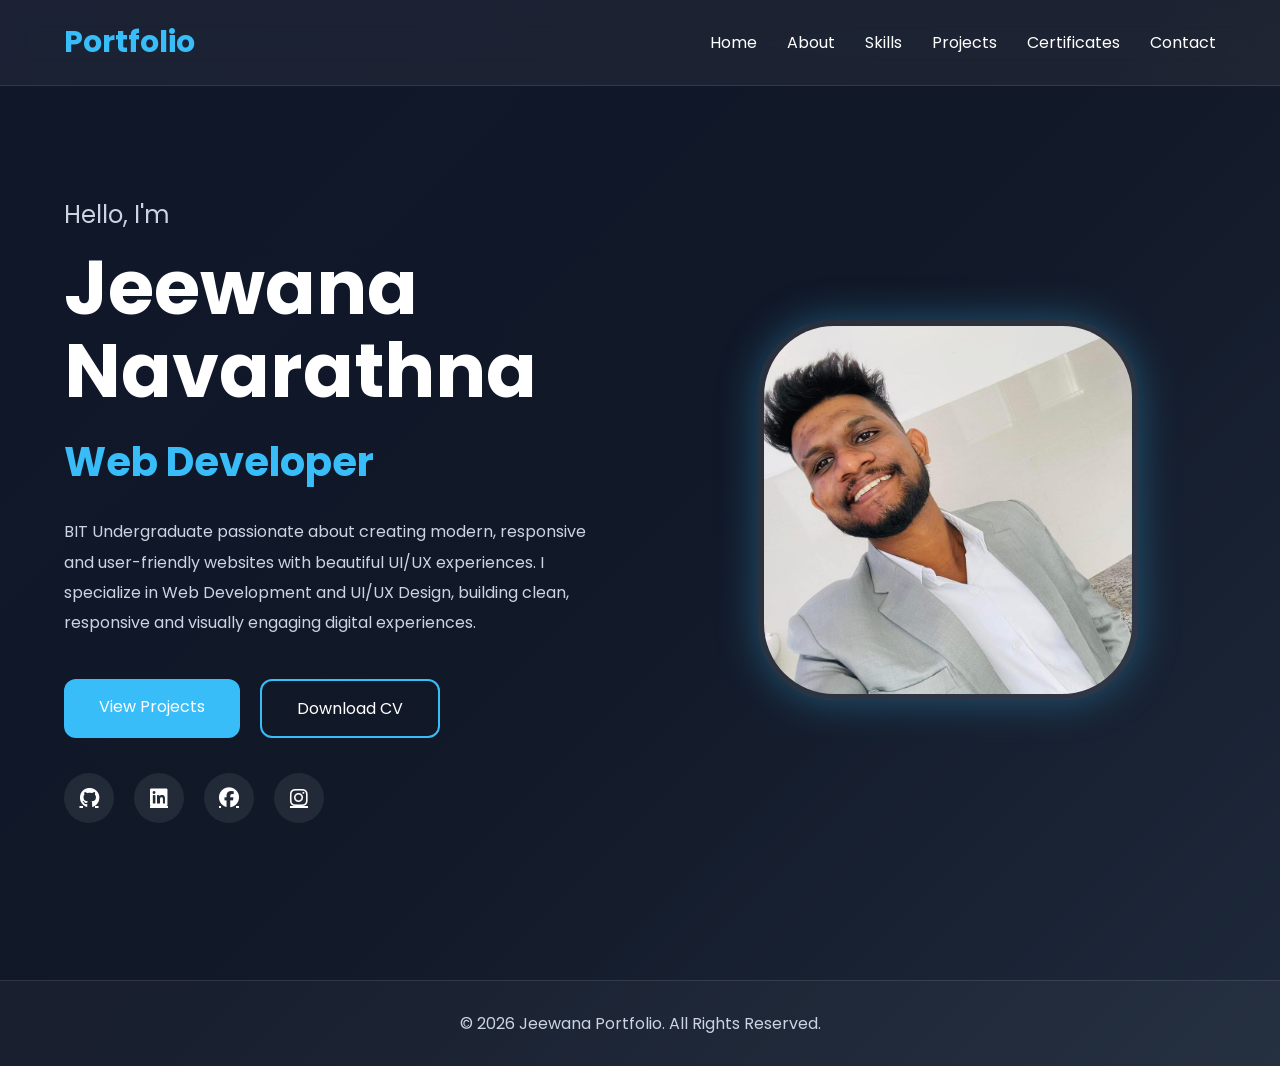
==== index.html @ dc3f1950 "complete 95%" ====
<!DOCTYPE html>
<html lang="en">

<head>

    <meta charset="UTF-8">

    <meta name="viewport"
          content="width=device-width, initial-scale=1.0">

    <title>Jeewana Portfolio</title>

    <!-- CSS -->

    <link rel="stylesheet" href="css/style.css">

    <!-- GOOGLE FONT -->

    <link href="https://fonts.googleapis.com/css2?family=Poppins:wght@300;400;500;600;700&display=swap"
          rel="stylesheet">

    <!-- FONT AWESOME -->

    <link rel="stylesheet"
          href="https://cdnjs.cloudflare.com/ajax/libs/font-awesome/6.5.1/css/all.min.css">

    <!-- AOS -->

    <link rel="stylesheet"
          href="https://unpkg.com/aos@2.3.4/dist/aos.css"/>

</head>

<body>

<!-- NAVBAR -->

<nav class="navbar">

    <div class="container nav-container">

        <h2 class="logo">Portfolio</h2>

        <ul class="nav-links">

            <li><a href="index.html">Home</a></li>

            <li><a href="about.html">About</a></li>

            <li><a href="skills.html">Skills</a></li>

            <li><a href="projects.html">Projects</a></li>

            <li><a href="certificates.html">Certificates</a></li>

            <li><a href="contact.php">Contact</a></li>

        </ul>

    </div>

</nav>

<!-- HERO SECTION -->

<section class="hero">

    <div class="hero-glow"></div>

    <div class="container hero-container">

        <!-- LEFT -->

        <div class="hero-content"
             data-aos="fade-right">

            <p class="hero-intro">
                Hello, I'm
            </p>

            <h1 class="hero-name">
                Jeewana Navarathna
            </h1>

            <h2 class="hero-role">
                <span class="typing"></span>
            </h2>

            <p class="hero-description">

                BIT Undergraduate passionate about creating
                modern, responsive and user-friendly websites
                with beautiful UI/UX experiences.

                I specialize in Web Development and UI/UX Design,
                building clean, responsive and visually engaging
                digital experiences.

            </p>

            <!-- BUTTONS -->

            <div class="hero-buttons">

                <a href="projects.html"
                   class="btn">

                    View Projects

                </a>

                <a href="uploads/cv.pdf"
                   class="btn secondary-btn"
                   download>

                    Download CV

                </a>

            </div>

            <!-- SOCIAL -->

            <div class="social-icons">

                <a href="https://github.com/JeewanaCodez"
                   target="_blank">

                    <i class="fab fa-github"></i>

                </a>

                <a href="https://www.linkedin.com/in/jeewana-navarathna"
                   target="_blank">

                    <i class="fab fa-linkedin"></i>

                </a>

                <a href="https://www.facebook.com/share/1CrE9x2tZE/?mibextid=wwXIfr"
                   target="_blank">

                    <i class="fab fa-facebook"></i>

                </a>

                <a href="#">

                    <i class="fab fa-instagram"></i>

                </a>

            </div>

        </div>

        <!-- RIGHT -->

        <div class="hero-image"
             data-aos="fade-left">

            <img src="images/profile/profile.jpeg"
                 alt="profile">

        </div>

    </div>

</section>

<!-- FOOTER -->

<footer class="footer">

    <div class="container">

        <p>
            © 2026 Jeewana Portfolio. All Rights Reserved.
        </p>

    </div>

</footer>

<!-- AOS -->

<script src="https://unpkg.com/aos@2.3.4/dist/aos.js"></script>

<script>

AOS.init({

    duration:1200,
    once:true

});

</script>

<!-- JS -->

<script src="js/script.js"></script>

</body>
</html>
---- css/style.css ----
/* RESET */

*{
    margin:0;
    padding:0;
    box-sizing:border-box;
    font-family:'Poppins',sans-serif;
}

html{
    scroll-behavior:smooth;
}

/* BODY */

body{
    background:linear-gradient(
        135deg,
        #0f172a,
        #111827,
        #1e293b
    );

    color:white;

    overflow-x:hidden;
}

/* CONTAINER */

.container{
    width:90%;
    max-width:1200px;
    margin:auto;
}

/* NAVBAR */

.navbar{

    width:100%;

    position:fixed;

    top:0;
    left:0;

    z-index:1000;

    padding:20px 0;

    background:rgba(255,255,255,0.05);

    backdrop-filter:blur(15px);

    border-bottom:1px solid rgba(255,255,255,0.1);
}

.nav-container{

    display:flex;

    justify-content:space-between;

    align-items:center;
}

/* LOGO */

.logo{

    font-size:30px;

    font-weight:700;

    color:#38bdf8;
}

/* NAV LINKS */

.nav-links{

    display:flex;

    gap:30px;

    list-style:none;
}

.nav-links a{

    color:white;

    text-decoration:none;

    transition:0.3s;
}

.nav-links a:hover{

    color:#38bdf8;
}

/* HERO SECTION */

.hero{

    min-height:100vh;

    display:flex;

    align-items:center;

    padding-top:120px;
}

.hero-container{

    display:flex;

    justify-content:space-between;

    align-items:center;

    gap:80px;
}

/* HERO CONTENT */

.hero-content{
    flex:1;
}

.hero-intro{

    font-size:24px;

    color:#cbd5e1;

    margin-bottom:15px;
}

.hero-name{

    font-size:75px;

    font-weight:700;

    line-height:1.1;

    margin-bottom:20px;
}

.hero-role{

    font-size:40px;

    color:#38bdf8;

    margin-bottom:25px;
}

.hero-description{

    max-width:600px;

    line-height:1.9;

    color:#cbd5e1;

    margin-bottom:40px;
}

/* BUTTONS */

.hero-buttons{

    display:flex;

    gap:20px;

    margin-bottom:35px;
}

.btn{

    display:inline-block;

    padding:15px 35px;

    background:#38bdf8;

    color:white;

    text-decoration:none;

    border-radius:12px;

    transition:0.3s;

    position:relative;

    overflow:hidden;
}

.btn:hover{

    transform:translateY(-5px);

    background:#0ea5e9;
}

.secondary-btn{

    background:transparent;

    border:2px solid #38bdf8;
}

/* SOCIAL ICONS */

.social-icons{

    display:flex;

    gap:20px;
}

.social-icons a{

    width:50px;

    height:50px;

    display:flex;

    justify-content:center;

    align-items:center;

    border-radius:50%;

    background:rgba(255,255,255,0.08);

    color:white;

    font-size:20px;

    transition:0.3s;
}

.social-icons a:hover{

    background:#38bdf8;

    transform:translateY(-5px);
}

/* HERO IMAGE */

.hero-image{

    flex:1;

    display:flex;

    justify-content:center;
}

.hero-image img{

    width:380px;
    height:380px;

    object-fit:cover;

    object-position:0% 30%;

    border-radius:20%;

    border:6px solid rgba(255,255,255,0.1);

    box-shadow:0 0 40px rgba(56,189,248,0.35);
}
/* PAGE SECTION */

.page{
    padding-top:120px;
}

/* ABOUT PAGE CARD */

.about-card{
    max-width:900px;
    margin:40px auto 80px;
    padding:40px;

    background:rgba(255,255,255,0.05);
    border:1px solid rgba(255,255,255,0.1);
    border-radius:20px;

    backdrop-filter:blur(15px);

    box-shadow:0 10px 40px rgba(0,0,0,0.3);
}

.about-text{
    font-size:18px;
    line-height:2;
    color:#cbd5e1;
    margin-bottom:20px;
}

.about-text span{
    color:#38bdf8;
    font-weight:600;
}
/* SKILLS PAGE */

.skills-page{
    padding-top:120px;
}

/* CATEGORY */

.skills-category{
    margin-bottom:70px;
}

.skills-category h2{

    margin-bottom:30px;

    color:#38bdf8;

    font-size:28px;

    text-align:center;
}

/* GRID */

.skills-grid{

    display:grid;

    grid-template-columns:
    repeat(auto-fit,minmax(220px,1fr));

    gap:25px;
}

/* CARD */

.skill-card{

    background:rgba(255,255,255,0.05);

    padding:35px;

    border-radius:20px;

    text-align:center;

    border:1px solid rgba(255,255,255,0.1);

    transition:0.4s;

    backdrop-filter:blur(15px);
}

.skill-card:hover{

    transform:translateY(-10px);

    border-color:#38bdf8;

    background:rgba(56,189,248,0.1);
}

/* ICON */

.skill-card i{

    font-size:45px;

    margin-bottom:20px;

    color:#38bdf8;
}

/* TITLE */

.skill-card h3{

    font-size:20px;

    color:white;
}
/* PROJECTS PAGE */

.projects-page{
    padding-top:120px;
}

/* PROJECT SECTION */

.project-section{

    margin-bottom:100px;
}

/* DETAILS */

.project-details{

    margin-bottom:35px;
}

.project-details h2{

    font-size:34px;

    color:#38bdf8;

    margin-bottom:20px;
}

.project-details p{

    color:#cbd5e1;

    line-height:1.9;

    max-width:800px;

    margin-bottom:25px;
}

/* TAGS */

.project-tags{

    display:flex;

    flex-wrap:wrap;

    gap:12px;
}

.project-tags span{

    padding:8px 15px;

    background:rgba(56,189,248,0.12);

    border:1px solid rgba(56,189,248,0.3);

    border-radius:20px;

    color:#38bdf8;

    font-size:14px;
}

/* GALLERY */

.project-gallery{

    display:grid;

    grid-template-columns:
    repeat(auto-fit,minmax(250px,1fr));

    gap:25px;
}

/* IMAGE */

.project-gallery a{

    overflow:hidden;

    border-radius:20px;

    display:block;

    background:rgba(255,255,255,0.05);

    border:1px solid rgba(255,255,255,0.1);

    transition:0.4s;
}

.project-gallery a:hover{

    transform:translateY(-8px);

    border-color:#38bdf8;
}

.project-gallery img{

    width:100%;

    height:220px;

    object-fit:cover;

    transition:0.5s;
}

.project-gallery a:hover img{

    transform:scale(1.08);
}

/* CONTENT */

.project-content-box{
    flex:1;
}

.project-content-box h2{
    font-size:28px;
    margin-bottom:15px;
    color:#38bdf8;
}

.project-content-box p{
    line-height:1.8;
    color:#cbd5e1;
    margin-bottom:20px;
}

/* TAGS */

.project-tags{
    display:flex;
    flex-wrap:wrap;
    gap:10px;
    margin-bottom:25px;
}

.project-tags span{
    padding:6px 12px;
    background:rgba(56,189,248,0.15);
    border:1px solid rgba(56,189,248,0.3);
    border-radius:20px;
    font-size:12px;
    color:#38bdf8;
}

/* RESPONSIVE */

@media(max-width:768px){

    .project-section{
        flex-direction:column;
        text-align:center;
    }

    .project-image img{
        width:100%;
    }

    .project-tags{
        justify-content:center;
    }
}
/* CERTIFICATES PAGE */

.certificates-page{
    padding-top:120px;
}

/* WRAPPER */

.certificate-wrapper{

    display:flex;

    justify-content:center;

    flex-wrap:wrap;

    gap:30px;

    margin-top:50px;
}

/* CARD */

.certificate-card{

    width:280px;

    text-decoration:none;

    background:rgba(255,255,255,0.05);

    border:1px solid rgba(255,255,255,0.1);

    border-radius:20px;

    overflow:hidden;

    transition:0.4s;

    backdrop-filter:blur(15px);

    box-shadow:0 10px 25px rgba(0,0,0,0.25);
}

.certificate-card:hover{

    transform:translateY(-10px);

    border-color:#38bdf8;
}

/* IMAGE */

.certificate-card img{

    width:100%;

    height:180px;

    object-fit:cover;

    transition:0.4s;
}

.certificate-card:hover img{

    transform:scale(1.05);
}

/* INFO */

.certificate-info{

    padding:20px;

    text-align:center;
}

.certificate-info h3{

    color:#38bdf8;

    margin-bottom:10px;

    font-size:20px;
}

.certificate-info p{

    color:#cbd5e1;

    margin-bottom:8px;
}

.certificate-info span{

    color:#94a3b8;

    font-size:14px;
}
.contact-form{
    max-width:600px;
    margin:auto;
    display:flex;
    flex-direction:column;
    gap:20px;
}

.contact-form input,
.contact-form textarea{
    padding:15px;
    border-radius:10px;
    border:none;
    outline:none;
}

.contact-form textarea{
    resize:none;
}
/* FOOTER */

.footer{

    margin-top:80px;

    padding:30px 0;

    text-align:center;

    border-top:1px solid rgba(255,255,255,0.1);

    background:rgba(255,255,255,0.03);

    color:#cbd5e1;
}
/* HERO BACKGROUND GLOW */


.btn::before{

    content:'';

    position:absolute;

    top:0;
    left:-100%;

    width:100%;
    height:100%;

    background:linear-gradient(
        120deg,
        transparent,
        rgba(255,255,255,0.25),
        transparent
    );

    transition:0.6s;
}

.btn:hover::before{

    left:100%;
}

.btn:hover::before{

    left:100%;
}

/* SOCIAL ICON GLOW */

.social-icons a:hover{

    box-shadow:0 0 20px rgba(56,189,248,0.7);
}

/* SMOOTH CARD HOVER */

.project-gallery a,
.skill-card,
.certificate-card{

    transition:0.4s ease;
}

/* PAGE FADE */

body{

    animation:pageFade 1s ease;
}

@keyframes pageFade{

    from{
        opacity:0;
        transform:translateY(10px);
    }

    to{
        opacity:1;
        transform:translateY(0);
    }
}
.hero,
.page{
    overflow:hidden;
}
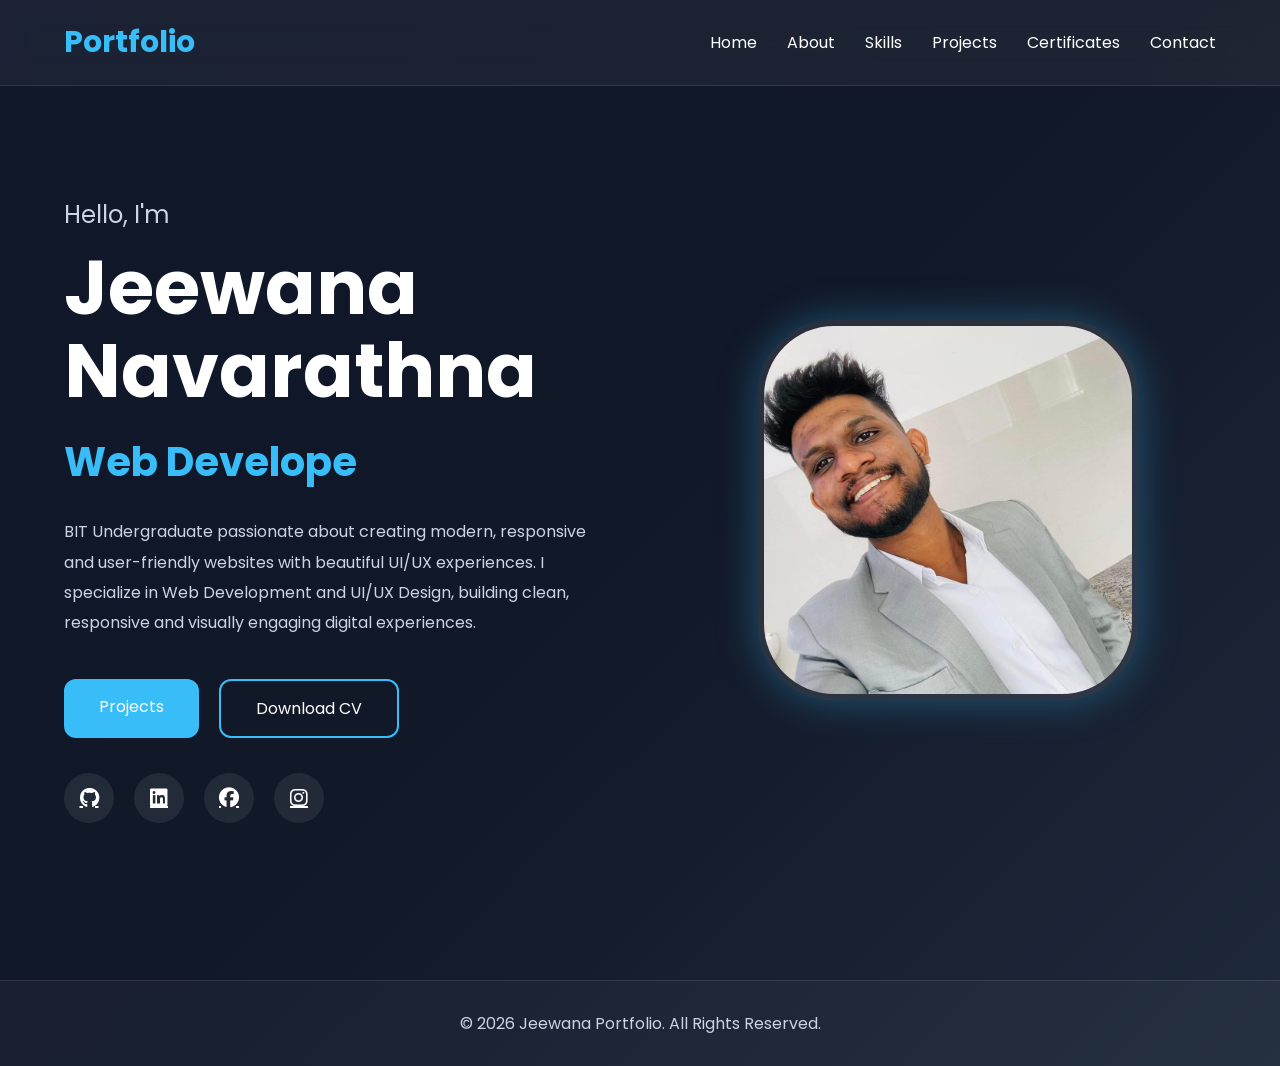
==== commit 5a5ddd8f: "complete" ====
--- a/index.html
+++ b/index.html
@@ -105,7 +105,7 @@
                 <a href="projects.html"
                    class="btn">
 
-                    View Projects
+                     Projects
 
                 </a>
 
